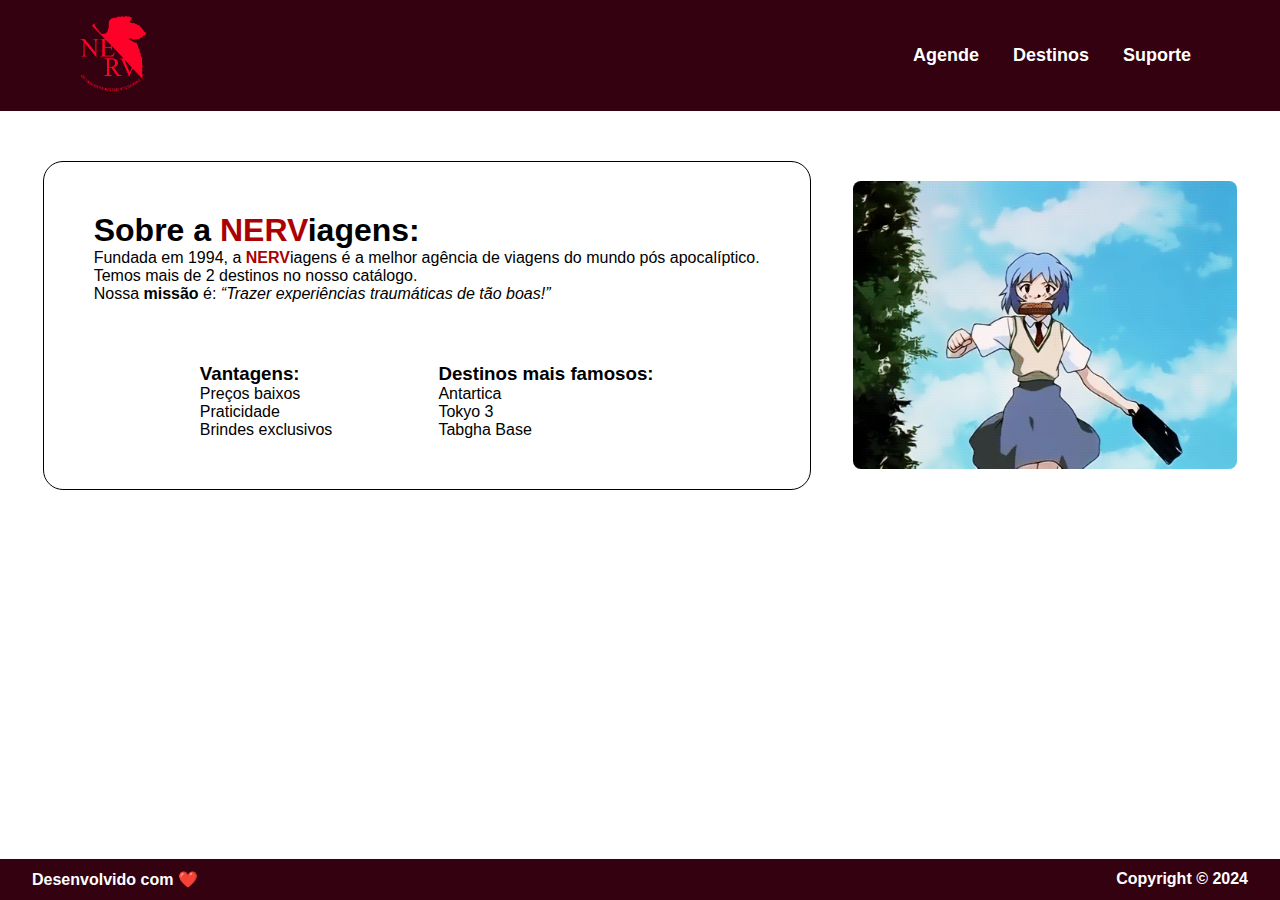
==== app/index.html @ c5e59007 "fix: atualizando estética do projeto" ====
<!DOCTYPE html>
<html lang="pt_BR">

<head>
  <meta charset="UTF-8">
  <link rel="icon" type="image/icon type" href="../public/nervlogo.png" />
  <title>NERViagens</title>
  <link rel="stylesheet" href="../style/style.css" />
</head>

<body>
  <header>
    <a href="index.html">
      <img class="logo" src="../public/nervlogo.png" alt="Logo da NERV">
    </a>

    <div class="navbar">
      <a href="agendamento.html">
        <button class="navbar-buttons">Agende</button>
      </a>
      <a href="destinos.html">
        <button class="navbar-buttons">Destinos</button>
      </a>
      <a href="suporte.html">
        <button class="navbar-buttons">Suporte</button>
      </a>
    </div>
  </header>

  <main>
    <section class="sobre">
      <div class="informacoes">
        <div class="apresentacao">
          <h1>
            Sobre a <span>NERV</span>iagens:
          </h1>
          <p>
            Fundada em 1994, a <strong><span>NERV</span></strong>iagens é a melhor agência de viagens
            do mundo pós apocalíptico. <br> Temos mais de 2 destinos no nosso catálogo.
          </p>
          <p>
            Nossa <strong>missão</strong> é: <em>“Trazer experiências traumáticas de tão boas!”</em>
          </p>
        </div>
        <div class="lista">
          <div class="lista-vantagem">
            <ul>
              <h3>Vantagens:</h3>
              <li>Preços baixos</li>
              <li>Praticidade</li>
              <li>Brindes exclusivos</li>
            </ul>
          </div>
          <div class="lista-destinos">
            <ul>
              <h3>Destinos mais famosos:</h3>
              <li>Antartica</li>
              <li>Tokyo 3</li>
              <li>Tabgha Base</li>
            </ul>
          </div>
        </div>
      </div>
      <img class="gif" src="../public/rei.gif" alt="Garota correndo com maleta na mão">
    </section>
  </main>

  <footer>
    <p>Desenvolvido com ❤️</p>
    <p>Copyright &#169; 2024</p>
  </footer>
</body>

</html>
---- style/style.css ----
/* Reset CSS */

* {
  margin: 0;
  padding: 0;
  text-decoration: none;
  list-style-type: none;
  box-sizing: border-box;
  font-family: "Inter", sans-serif;
}

/* Header */

header {
  display: flex;
  justify-content: space-between;
  align-items: center;
  padding: 1rem 5rem;
  background-color: #330110;
}

.logo {
  width: 8%;
  max-width: 8%;
  cursor: pointer;
}

.navbar {
  display: flex;
  gap: 1em;
}

.navbar-buttons {
  background-color: #330110;
  color: white;
  border: none;
  border-radius: 5px;
  transition: linear 0.1s;
  cursor: pointer;
  font-size: 18px;
  font-weight: 700;
  padding: 0.5em;
}

.navbar-buttons:hover {
  background-color: white;
  color: black;
}

/* Body */
.sobre {
  padding: 50px 0px;
  display: flex;
  justify-content: space-evenly;
  align-items: center;
}

.gif {
  width: 30%;
  height: 30%;
  border-radius: 8px;
}

span {
  color: rgb(170, 2, 2);
  font-style: bold;
}

.informacoes {
  display: flex;
  flex-direction: column;
  justify-content: center;
  text-align: left;
  background-color: #ffffff;
  padding: 50px;
  border: 1px, solid;
  border-radius: 20px;
  width: fit-content;
  height: fit-content;
}

.lista {
  padding-top: 60px;
  display: flex;
  justify-content: space-evenly;
}

.lista-vantagem {
  display: inline-block;
}

.lista-destinos {
  display: inline-block;
}

/* Footer */

footer {
  display: flex;
  justify-content: space-between;
  padding: 0.7em 2em;
  font-weight: bold;
  font-size: 16px;
  background-color: #330110;
  color: white;
  position: absolute;
  bottom: 0%;
  width: 100%;
}
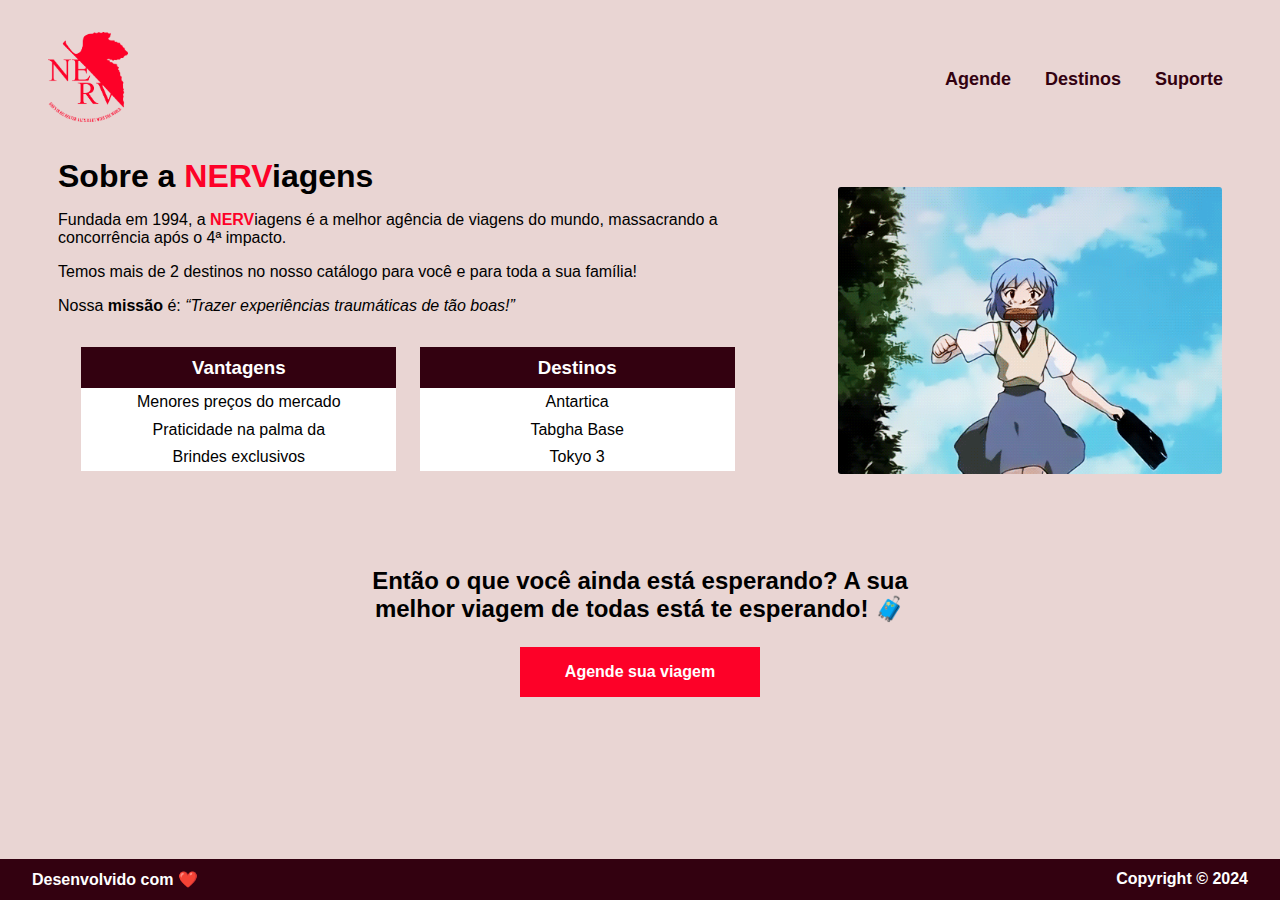
==== commit 61a90f5c: "fix: atualizando homepage" ====
--- a/app/index.html
+++ b/app/index.html
@@ -10,19 +10,21 @@
 
 <body>
   <header>
-    <a href="index.html">
-      <img class="logo" src="../public/nervlogo.png" alt="Logo da NERV">
-    </a>
+    <div class="logo">
+      <a href="index.html">
+        <img src="../public/nervlogo.png" alt="Logo da NERV">
+      </a>
+    </div>
 
     <div class="navbar">
-      <a href="agendamento.html">
-        <button class="navbar-buttons">Agende</button>
+      <a class="navbar-buttons" href="agendamento.html">
+        Agende
       </a>
-      <a href="destinos.html">
-        <button class="navbar-buttons">Destinos</button>
+      <a class="navbar-buttons" href="destinos.html">
+        Destinos
       </a>
-      <a href="suporte.html">
-        <button class="navbar-buttons">Suporte</button>
+      <a class="navbar-buttons" href="suporte.html">
+        Suporte
       </a>
     </div>
   </header>
@@ -32,11 +34,14 @@
       <div class="informacoes">
         <div class="apresentacao">
           <h1>
-            Sobre a <span>NERV</span>iagens:
+            Sobre a <span>NERV</span>iagens
           </h1>
           <p>
-            Fundada em 1994, a <strong><span>NERV</span></strong>iagens é a melhor agência de viagens
-            do mundo pós apocalíptico. <br> Temos mais de 2 destinos no nosso catálogo.
+            Fundada em 1994, a <strong><span>NERV</span></strong>iagens é a melhor agência de viagens do mundo,
+            massacrando a concorrência após o 4ª impacto. <br>
+          </p>
+          <p>
+            Temos mais de 2 destinos no nosso catálogo para você e para toda a sua família!
           </p>
           <p>
             Nossa <strong>missão</strong> é: <em>“Trazer experiências traumáticas de tão boas!”</em>
@@ -44,25 +49,34 @@
         </div>
         <div class="lista">
           <div class="lista-vantagem">
+            <h3>Vantagens</h3>
             <ul>
-              <h3>Vantagens:</h3>
-              <li>Preços baixos</li>
-              <li>Praticidade</li>
+              <li>Menores preços do mercado</li>
+              <li>Praticidade na palma da</li>
               <li>Brindes exclusivos</li>
             </ul>
           </div>
           <div class="lista-destinos">
+            <h3>Destinos</h3>
             <ul>
-              <h3>Destinos mais famosos:</h3>
               <li>Antartica</li>
+              <li>Tabgha Base</li>
               <li>Tokyo 3</li>
-              <li>Tabgha Base</li>
             </ul>
           </div>
         </div>
       </div>
       <img class="gif" src="../public/rei.gif" alt="Garota correndo com maleta na mão">
     </section>
+
+    <div class="motivacao">
+      <h2>
+        Então o que você ainda está esperando? A sua melhor viagem de todas está te esperando! 🧳
+      </h2>
+      <a class="agendamento" href="agendamento.html">
+        Agende sua viagem
+      </a>
+    </div>
   </main>
 
   <footer>
--- a/style/style.css
+++ b/style/style.css
@@ -9,21 +9,28 @@
   font-family: "Inter", sans-serif;
 }
 
+/* Outras configs */
+
+::selection {
+  color: white;
+  background-color: black;
+}
+
 /* Header */
 
 header {
   display: flex;
   justify-content: space-between;
   align-items: center;
-  padding: 1rem 5rem;
-  background-color: #330110;
+  padding: 2em 3em;
+  background-color: #e9d5d3;
 }
 
-.logo {
-  width: 8%;
-  max-width: 8%;
+.logo img {
+  width: 80px;
   cursor: pointer;
 }
+
 
 .navbar {
   display: flex;
@@ -31,10 +38,7 @@
 }
 
 .navbar-buttons {
-  background-color: #330110;
-  color: white;
-  border: none;
-  border-radius: 5px;
+  color: #330110;
   transition: linear 0.1s;
   cursor: pointer;
   font-size: 18px;
@@ -43,54 +47,110 @@
 }
 
 .navbar-buttons:hover {
-  background-color: white;
+  box-shadow: 0 -0.15em #330110 inset;
   color: black;
 }
 
-/* Body */
+/* Main */
+
+body {
+  background-color: #e9d5d3;
+}
+
+main {
+  display: flex;
+  flex-direction: column;
+  align-items: center;
+}
+
 .sobre {
-  padding: 50px 0px;
+  display: flex;
+  justify-content: center;
+  align-items: center;
+  width: 100%;
+}
+
+.informacoes {
+  display: flex;
+  flex-direction: column;
+  width: 700px;
+}
+
+.apresentacao {
+  display: flex;
+  flex-direction: column;
+  gap: 1em;
+  font-weight: 500;
+}
+
+span {
+  color: #fd0128;
+  font-style: bold;
+}
+
+.lista {
+  margin: 2em 0;
   display: flex;
   justify-content: space-evenly;
-  align-items: center;
+}
+
+.lista-vantagem,
+.lista-destinos {
+  width: 45%;
+}
+
+.lista-vantagem h3,
+.lista-destinos h3 {
+  text-align: center;
+  padding: 0.5em;
+  color: white;
+  background-color: #330110;
+}
+
+.lista-vantagem li,
+.lista-destinos li {
+  text-align: center;
+  padding: 0.3em;
+  background-color: white;
+  font-weight: 500;
 }
 
 .gif {
   width: 30%;
   height: 30%;
-  border-radius: 8px;
+  border-radius: 3px;
+  margin-left: 5em;
 }
 
-span {
-  color: rgb(170, 2, 2);
-  font-style: bold;
-}
-
-.informacoes {
+.motivacao {
+  margin-top: 4em;
+  width: 600px;
   display: flex;
   flex-direction: column;
   justify-content: center;
-  text-align: left;
-  background-color: #ffffff;
-  padding: 50px;
-  border: 1px, solid;
-  border-radius: 20px;
-  width: fit-content;
-  height: fit-content;
 }
 
-.lista {
-  padding-top: 60px;
-  display: flex;
-  justify-content: space-evenly;
+.motivacao h2 {
+  text-align: center;
+  margin-bottom: 1em;
 }
 
-.lista-vantagem {
-  display: inline-block;
+.agendamento {
+  padding: 1em 0;
+  border: none;
+  background-color: #fd0128;
+  font-weight: 700;
+  color: white;
+  font-size: 16px;
+  width: 40%;
+  align-self: center;
+  transition: linear 0.1s;
+  cursor: pointer;
+  text-align: center;
 }
 
-.lista-destinos {
-  display: inline-block;
+.agendamento:hover {
+  background-color: #a70019;
 }
 
 /* Footer */
@@ -98,12 +158,12 @@
 footer {
   display: flex;
   justify-content: space-between;
+  width: 100%;
   padding: 0.7em 2em;
   font-weight: bold;
-  font-size: 16px;
+  font-size: 1em;
   background-color: #330110;
   color: white;
-  position: absolute;
-  bottom: 0%;
-  width: 100%;
+  position: fixed;
+  bottom: 0;
 }